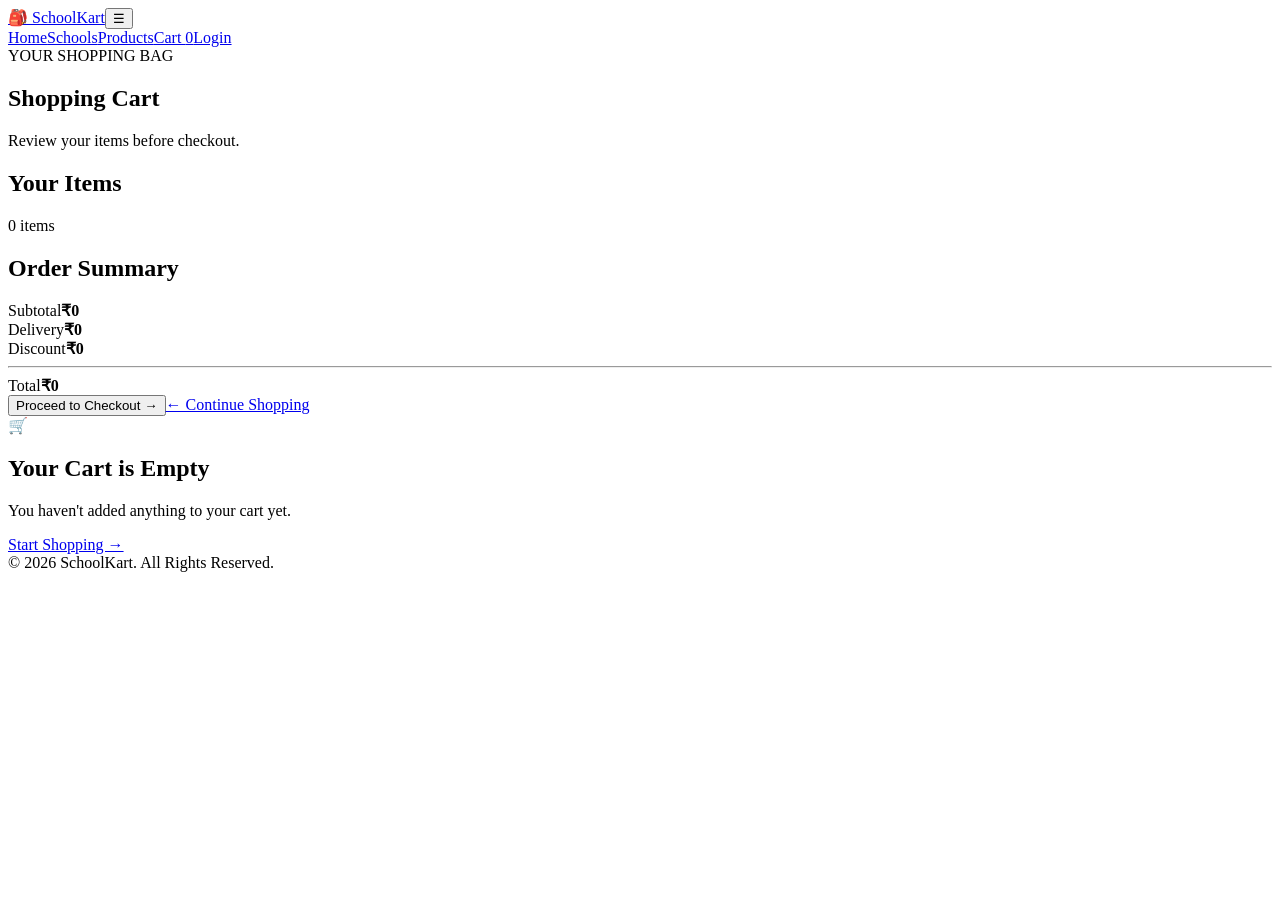
==== cart.html @ 6ca2ad96 "Add files via upload" ====
<!DOCTYPE html>
<html lang="en">
<head><meta charset="UTF-8"><meta name="viewport" content="width=device-width, initial-scale=1.0"><title>Your Cart - SchoolKart</title><link rel="stylesheet" href="css/style.css"></head>
<body>
<header class="header"><div class="container nav"><a href="index.html" class="logo">🎒 SchoolKart</a><button class="menu-btn" onclick="toggleMenu()">☰</button><nav id="mainNav"><a href="index.html">Home</a><a href="schools.html">Schools</a><a href="products.html">Products</a><a href="cart.html" class="active">Cart <span class="cart-count">0</span></a><a href="login.html" class="login-link">Login</a></nav></div></header>
<main>
<section class="page-header"><div class="container"><span>YOUR SHOPPING BAG</span><h1>Shopping Cart</h1><p>Review your items before checkout.</p></div></section>
<section class="cart-section section"><div class="container">
<div id="cartContent"><div class="cart-layout"><div class="cart-items"><div class="cart-heading"><h2>Your Items</h2><span id="cartItemCount">0 items</span></div><div id="cartItems"></div></div>
<div class="cart-summary"><h2>Order Summary</h2><div class="summary-row"><span>Subtotal</span><strong id="subtotal">₹0</strong></div><div class="summary-row"><span>Delivery</span><strong id="delivery">₹0</strong></div><div class="summary-row"><span>Discount</span><strong id="discount">₹0</strong></div><hr><div class="summary-total"><span>Total</span><strong id="total">₹0</strong></div><button class="checkout-btn" onclick="checkout()">Proceed to Checkout →</button><a href="products.html" class="continue-shopping">← Continue Shopping</a></div>
</div></div>
<div id="emptyCart" class="empty-cart hidden"><div class="empty-cart-icon">🛒</div><h2>Your Cart is Empty</h2><p>You haven't added anything to your cart yet.</p><a href="schools.html" class="btn primary-btn">Start Shopping →</a></div>
</div></section>
</main>
<footer class="footer"><div class="copyright">© 2026 SchoolKart. All Rights Reserved.</div></footer>
<script src="js/app.js"></script><script>document.addEventListener("DOMContentLoaded",renderCart);</script>
</body>
</html>
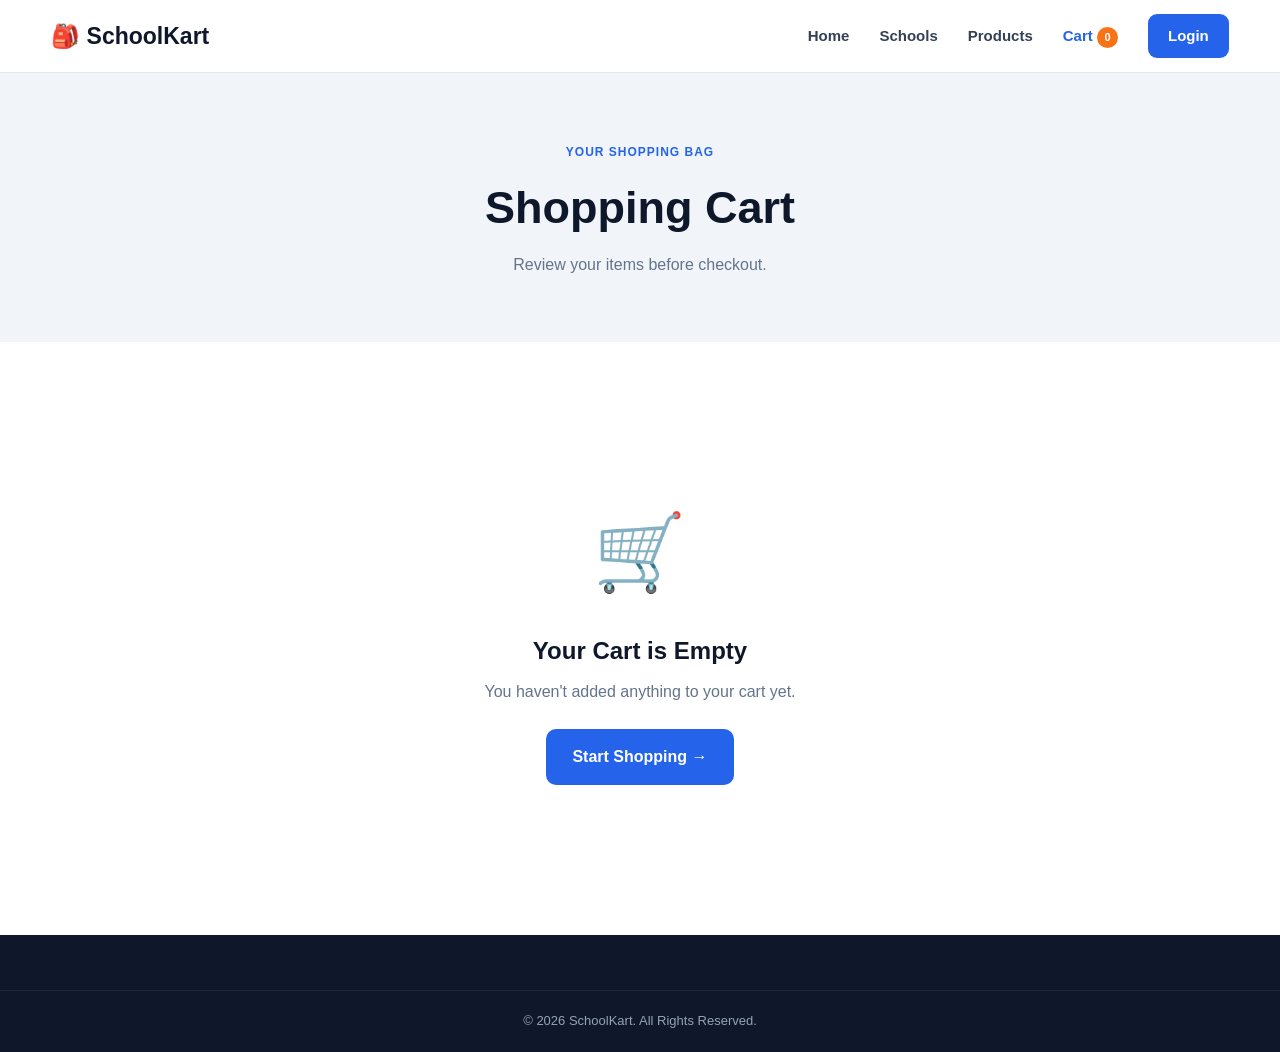
==== commit a0b18f0d: "Add files via upload" ====
--- a/cart.html
+++ b/cart.html
@@ -1,6 +1,6 @@
 <!DOCTYPE html>
 <html lang="en">
-<head><meta charset="UTF-8"><meta name="viewport" content="width=device-width, initial-scale=1.0"><title>Your Cart - SchoolKart</title><link rel="stylesheet" href="css/style.css"></head>
+<head><meta charset="UTF-8"><meta name="viewport" content="width=device-width, initial-scale=1.0"><title>Your Cart - SchoolKart</title><link rel="stylesheet" href="style.css"></head>
 <body>
 <header class="header"><div class="container nav"><a href="index.html" class="logo">🎒 SchoolKart</a><button class="menu-btn" onclick="toggleMenu()">☰</button><nav id="mainNav"><a href="index.html">Home</a><a href="schools.html">Schools</a><a href="products.html">Products</a><a href="cart.html" class="active">Cart <span class="cart-count">0</span></a><a href="login.html" class="login-link">Login</a></nav></div></header>
 <main>
@@ -13,6 +13,6 @@
 </div></section>
 </main>
 <footer class="footer"><div class="copyright">© 2026 SchoolKart. All Rights Reserved.</div></footer>
-<script src="js/app.js"></script><script>document.addEventListener("DOMContentLoaded",renderCart);</script>
+<script src="app.js"></script><script>document.addEventListener("DOMContentLoaded",renderCart);</script>
 </body>
 </html>
--- a/style.css
+++ b/style.css
@@ -0,0 +1,22 @@
+*{margin:0;padding:0;box-sizing:border-box}
+:root{--primary:#2563eb;--primary-dark:#1d4ed8;--secondary:#0f172a;--text:#334155;--muted:#64748b;--light:#f8fafc;--white:#fff;--border:#e2e8f0;--danger:#dc2626;--orange:#f97316;--radius:16px}
+html{scroll-behavior:smooth}body{font-family:Arial,Helvetica,sans-serif;color:var(--text);background:#fff;line-height:1.6}a{text-decoration:none;color:inherit}button,input{font-family:inherit}button{cursor:pointer}.container{width:min(1180px,92%);margin:auto}
+.header{background:#fff;border-bottom:1px solid var(--border);position:sticky;top:0;z-index:1000}.nav{min-height:72px;display:flex;align-items:center;justify-content:space-between}.logo{display:flex;align-items:center;gap:8px;font-size:23px;font-weight:800;color:var(--secondary)}.nav nav{display:flex;align-items:center;gap:30px}.nav nav a{font-size:15px;font-weight:600;color:var(--text);transition:.2s}.nav nav a:hover,.nav nav a.active{color:var(--primary)}.login-link{background:var(--primary);color:#fff!important;padding:10px 20px;border-radius:9px}.cart-count{display:inline-flex;align-items:center;justify-content:center;min-width:21px;height:21px;padding:0 5px;background:var(--orange);color:#fff;font-size:11px;border-radius:50px}.menu-btn{display:none;background:none;border:0;font-size:28px}
+.btn{display:inline-flex;align-items:center;justify-content:center;padding:13px 24px;border-radius:10px;font-weight:700;border:2px solid transparent;transition:.2s}.primary-btn{background:var(--primary);color:#fff}.primary-btn:hover{background:var(--primary-dark);transform:translateY(-2px)}.secondary-btn{border-color:var(--border);color:var(--secondary);background:#fff}.secondary-btn:hover{border-color:var(--primary);color:var(--primary)}.white-btn{background:#fff;color:var(--primary)}
+.hero{background:linear-gradient(135deg,#eff6ff,#f8fafc);padding:85px 0;overflow:hidden}.hero-content{display:grid;grid-template-columns:1.1fr .9fr;align-items:center;gap:50px}.welcome{display:inline-block;color:var(--primary);font-size:13px;font-weight:800;letter-spacing:1px;margin-bottom:15px}.hero h1{font-size:clamp(42px,5vw,70px);line-height:1.05;color:var(--secondary);margin-bottom:25px}.hero h1 span{color:var(--primary);display:block}.hero p{max-width:590px;font-size:18px;color:var(--muted);margin-bottom:30px}.hero-buttons{display:flex;gap:14px;flex-wrap:wrap}.hero-image{min-height:420px;position:relative;display:flex;align-items:center;justify-content:center}.school-bag{width:260px;height:260px;border-radius:50%;background:#fff;box-shadow:0 25px 70px rgba(15,23,42,.12);display:flex;align-items:center;justify-content:center;font-size:130px}.floating-card{position:absolute;background:#fff;padding:13px 18px;border-radius:12px;box-shadow:0 15px 35px rgba(15,23,42,.12);font-weight:700}.card-one{top:50px;left:20px}.card-two{right:10px;top:150px}.card-three{bottom:55px;left:40px}
+.section{padding:80px 0}.section-title{text-align:center;margin-bottom:45px}.section-title span,.left-title span{color:var(--primary);font-size:12px;font-weight:800;letter-spacing:1.5px}.section-title h2,.left-title h2{color:var(--secondary);font-size:36px;margin-top:7px}.left-title{text-align:left}
+.feature-grid{display:grid;grid-template-columns:repeat(4,1fr);gap:20px}.feature-card{padding:30px 24px;border:1px solid var(--border);border-radius:var(--radius);background:#fff}.feature-icon{font-size:35px;margin-bottom:18px}.feature-card h3{color:var(--secondary);margin-bottom:8px}.feature-card p{color:var(--muted);font-size:14px}
+.categories{background:var(--light)}.category-grid{display:grid;grid-template-columns:repeat(6,1fr);gap:15px}.category-card{background:#fff;border:1px solid var(--border);padding:25px 12px;text-align:center;border-radius:var(--radius);transition:.25s}.category-card:hover{transform:translateY(-5px);border-color:var(--primary);box-shadow:0 15px 35px rgba(15,23,42,.08)}.category-card>div{font-size:40px;margin-bottom:10px}.category-card h3{font-size:16px;color:var(--secondary)}.category-card p{font-size:12px;color:var(--muted)}
+.steps{display:grid;grid-template-columns:repeat(4,1fr);gap:25px}.step{text-align:center}.step>span{display:inline-flex;width:38px;height:38px;border-radius:50%;align-items:center;justify-content:center;background:#dbeafe;color:var(--primary);font-size:12px;font-weight:800}.step>div{font-size:40px;margin:18px 0 8px}.step h3{color:var(--secondary)}.step p{font-size:14px;color:var(--muted)}
+.cta{background:var(--primary);color:#fff;text-align:center;padding:70px 20px}.cta h2{font-size:38px;margin-bottom:10px}.cta p{margin-bottom:25px}
+.footer{background:var(--secondary);color:#fff;padding-top:55px}.footer-content{display:grid;grid-template-columns:2fr 1fr 1fr;gap:50px;padding-bottom:45px}.footer .logo{color:#fff;margin-bottom:15px}.footer p{color:#94a3b8;max-width:300px}.footer h3{margin-bottom:15px}.footer-content>div:not(:first-child) a{display:block;color:#94a3b8;margin:8px 0;font-size:14px}.copyright{border-top:1px solid #1e293b;padding:20px;text-align:center;color:#94a3b8;font-size:13px}
+.page-header{background:#f1f5f9;padding:65px 0;text-align:center}.page-header span,.products-header>.container>span{color:var(--primary);font-size:12px;font-weight:800;letter-spacing:1px}.page-header h1,.products-header h1{color:var(--secondary);font-size:45px;margin:8px 0}.page-header p,.products-header p{color:var(--muted)}
+.search-box{max-width:650px;margin:0 auto 45px;border:1px solid var(--border);background:#fff;border-radius:12px;display:flex;align-items:center;padding:0 18px;box-shadow:0 10px 30px rgba(15,23,42,.05)}.search-box input{border:0;outline:0;width:100%;padding:17px;font-size:16px}
+.school-grid{display:grid;grid-template-columns:repeat(3,1fr);gap:22px}.school-card{border:1px solid var(--border);border-radius:var(--radius);padding:30px;text-align:center;transition:.25s;cursor:pointer}.school-card:hover{border-color:var(--primary);transform:translateY(-5px);box-shadow:0 15px 35px rgba(15,23,42,.08)}.school-logo{width:75px;height:75px;border-radius:50%;background:#eff6ff;display:flex;align-items:center;justify-content:center;margin:0 auto 18px;font-size:35px}.school-card h3{color:var(--secondary);margin-bottom:5px}.school-card p{color:var(--muted);font-size:13px;margin-bottom:18px}.small-btn{border:0;background:#eff6ff;color:var(--primary);padding:10px 15px;border-radius:8px;font-weight:700}
+.selected-school{display:flex;align-items:center;gap:18px;background:#eff6ff;border-radius:var(--radius);padding:20px 25px;margin-bottom:50px}.selected-school .school-logo{margin:0;width:60px;height:60px}.selected-school small{color:var(--muted)}.selected-school h3{color:var(--secondary)}.change-link{margin-left:auto;color:var(--primary);font-weight:700}.class-grid{display:grid;grid-template-columns:repeat(5,1fr);gap:16px}.class-grid button{background:#fff;border:1px solid var(--border);padding:25px 15px;border-radius:var(--radius);color:var(--secondary);font-weight:800;font-size:16px;transition:.2s}.class-grid button:hover{border-color:var(--primary);color:var(--primary);transform:translateY(-3px)}.class-grid button span{display:block;font-size:28px;margin-bottom:8px}
+.products-header{background:#f1f5f9;padding:35px 0 55px}.breadcrumb{display:flex;gap:10px;color:var(--muted);font-size:13px;margin-bottom:35px}.breadcrumb a:hover{color:var(--primary)}.product-top{display:flex;justify-content:space-between;gap:20px;margin-bottom:30px}.category-tabs{display:flex;gap:8px;flex-wrap:wrap}.category-btn{border:1px solid var(--border);background:#fff;border-radius:8px;padding:9px 13px;font-size:13px;font-weight:700;color:var(--text)}.category-btn.active,.category-btn:hover{background:var(--primary);border-color:var(--primary);color:#fff}.product-search{min-width:230px;height:40px;border:1px solid var(--border);display:flex;align-items:center;gap:8px;padding:0 12px;border-radius:8px}.product-search input{border:0;outline:0;width:100%}.kit-banner{background:linear-gradient(135deg,#eff6ff,#dbeafe);border-radius:var(--radius);padding:25px 30px;display:flex;align-items:center;justify-content:space-between;gap:20px;margin-bottom:35px}.kit-banner span{color:var(--primary);font-size:11px;font-weight:800}.kit-banner h2{color:var(--secondary)}.kit-banner p{color:var(--muted)}.kit-banner button{background:var(--primary);border:0;color:#fff;padding:13px 20px;border-radius:9px;font-weight:700}.product-grid{display:grid;grid-template-columns:repeat(4,1fr);gap:20px}.product-card{border:1px solid var(--border);border-radius:var(--radius);overflow:hidden;background:#fff;transition:.2s}.product-card:hover{transform:translateY(-4px);box-shadow:0 15px 35px rgba(15,23,42,.08)}.product-image{height:190px;background:#f8fafc;display:flex;align-items:center;justify-content:center;font-size:75px}.product-info{padding:18px}.product-category{color:var(--primary);font-size:11px;font-weight:800;text-transform:uppercase}.product-info h3{color:var(--secondary);font-size:16px;margin:5px 0}.product-info p{font-size:12px;color:var(--muted);min-height:38px}.product-bottom{display:flex;align-items:center;justify-content:space-between;margin-top:12px}.price{font-size:19px;font-weight:800;color:var(--secondary)}.add-btn{border:0;background:var(--primary);color:#fff;padding:9px 12px;border-radius:8px;font-size:12px;font-weight:700}
+.cart-layout{display:grid;grid-template-columns:1fr 350px;gap:35px;align-items:start}.cart-heading{display:flex;justify-content:space-between;border-bottom:1px solid var(--border);padding-bottom:15px;margin-bottom:20px}.cart-heading h2{color:var(--secondary)}.cart-heading span{color:var(--muted)}.cart-item{display:grid;grid-template-columns:85px 1fr auto;gap:18px;align-items:center;padding:18px 0;border-bottom:1px solid var(--border)}.cart-item-image{width:85px;height:85px;background:#f8fafc;border-radius:10px;display:flex;align-items:center;justify-content:center;font-size:40px}.cart-item h3{color:var(--secondary);font-size:16px}.cart-item p{color:var(--muted);font-size:13px}.cart-price{font-weight:800;color:var(--secondary)}.quantity{display:flex;align-items:center;gap:10px;margin-top:8px}.quantity button{width:28px;height:28px;border:1px solid var(--border);background:#fff;border-radius:6px}.remove-btn{border:0;background:none;color:var(--danger);font-size:12px;margin-top:5px}.cart-summary{border:1px solid var(--border);padding:25px;border-radius:var(--radius);position:sticky;top:95px}.cart-summary h2{color:var(--secondary);margin-bottom:20px}.summary-row,.summary-total{display:flex;justify-content:space-between;margin:14px 0}.summary-row span{color:var(--muted)}.summary-total{color:var(--secondary);font-size:21px;font-weight:800}.checkout-btn{width:100%;border:0;background:var(--primary);color:#fff;padding:14px;border-radius:9px;font-weight:800;margin-top:15px}.continue-shopping{display:block;text-align:center;margin-top:15px;color:var(--primary);font-size:13px;font-weight:700}.empty-cart{text-align:center;padding:70px 20px}.empty-cart-icon{font-size:75px;margin-bottom:20px}.empty-cart h2{color:var(--secondary)}.empty-cart p{color:var(--muted);margin:8px 0 25px}
+.auth-section{min-height:calc(100vh - 72px);background:#f8fafc;display:flex;align-items:center;justify-content:center;padding:50px 20px}.auth-container{width:min(450px,100%);background:#fff;padding:40px;border-radius:20px;box-shadow:0 20px 60px rgba(15,23,42,.08)}.auth-logo{width:65px;height:65px;margin:0 auto 15px;border-radius:50%;background:#eff6ff;display:flex;align-items:center;justify-content:center;font-size:32px}.auth-container h1{text-align:center;color:var(--secondary)}.auth-container>p{text-align:center;color:var(--muted);margin-bottom:25px}.form-group{margin-bottom:17px}.form-group label{display:block;color:var(--secondary);font-size:13px;font-weight:700;margin-bottom:7px}.form-group input{width:100%;padding:13px;border:1px solid var(--border);border-radius:8px;outline:none}.form-group input:focus{border-color:var(--primary)}.forgot{text-align:right;margin-bottom:15px}.forgot a{color:var(--primary);font-size:13px}.auth-btn{width:100%;border:0;background:var(--primary);color:#fff;padding:14px;border-radius:9px;font-weight:800}.divider{display:flex;align-items:center;gap:10px;margin:25px 0;color:var(--muted);font-size:12px}.divider:before,.divider:after{content:"";flex:1;height:1px;background:var(--border)}.google-btn{width:100%;padding:13px;border:1px solid var(--border);background:#fff;border-radius:9px;font-weight:700}.auth-switch{margin-top:22px;font-size:13px}.auth-switch button{border:0;background:none;color:var(--primary);font-weight:700}.demo-note{font-size:11px!important;margin-top:20px}.empty-state{text-align:center;padding:60px}.empty-state div{font-size:50px}.empty-state h3{color:var(--secondary)}.empty-state p{color:var(--muted)}.hidden{display:none!important}
+@media(max-width:1000px){.feature-grid{grid-template-columns:repeat(2,1fr)}.category-grid{grid-template-columns:repeat(3,1fr)}.school-grid{grid-template-columns:repeat(2,1fr)}.class-grid{grid-template-columns:repeat(4,1fr)}.product-grid{grid-template-columns:repeat(3,1fr)}.cart-layout{grid-template-columns:1fr}.cart-summary{position:static}}
+@media(max-width:700px){.container{width:92%}.nav{min-height:65px}.menu-btn{display:block}.nav nav{display:none;position:absolute;top:65px;left:0;width:100%;background:#fff;padding:20px;flex-direction:column;align-items:stretch;gap:0;border-bottom:1px solid var(--border);box-shadow:0 10px 25px rgba(15,23,42,.08)}.nav nav.show{display:flex}.nav nav a{padding:12px;border-bottom:1px solid #f1f5f9}.login-link{text-align:center;margin-top:8px}.hero{padding:55px 0}.hero-content{grid-template-columns:1fr;text-align:center}.hero p{margin-left:auto;margin-right:auto}.hero-buttons{justify-content:center}.hero-image{min-height:300px}.school-bag{width:200px;height:200px;font-size:95px}.floating-card{font-size:12px;padding:9px 12px}.card-one{left:0;top:20px}.card-two{right:0;top:100px}.card-three{bottom:20px;left:10px}.section{padding:55px 0}.section-title h2,.left-title h2{font-size:28px}.feature-grid,.school-grid,.product-grid{grid-template-columns:1fr}.category-grid{grid-template-columns:repeat(2,1fr)}.steps{grid-template-columns:1fr 1fr}.class-grid{grid-template-columns:repeat(2,1fr)}.page-header h1,.products-header h1{font-size:34px}.product-top{flex-direction:column}.product-search{width:100%}.kit-banner{flex-direction:column;align-items:flex-start}.kit-banner button{width:100%}.cart-item{grid-template-columns:65px 1fr}.cart-item-image{width:65px;height:65px}.cart-price{grid-column:2}.auth-container{padding:28px 20px}.footer-content{grid-template-columns:1fr;gap:30px}.cta h2{font-size:28px}}
+@media(max-width:400px){.hero h1{font-size:38px}.category-grid{gap:10px}.class-grid{gap:10px}.class-grid button{padding:18px 10px}.school-card{padding:22px 15px}.auth-container{padding:25px 16px}}
